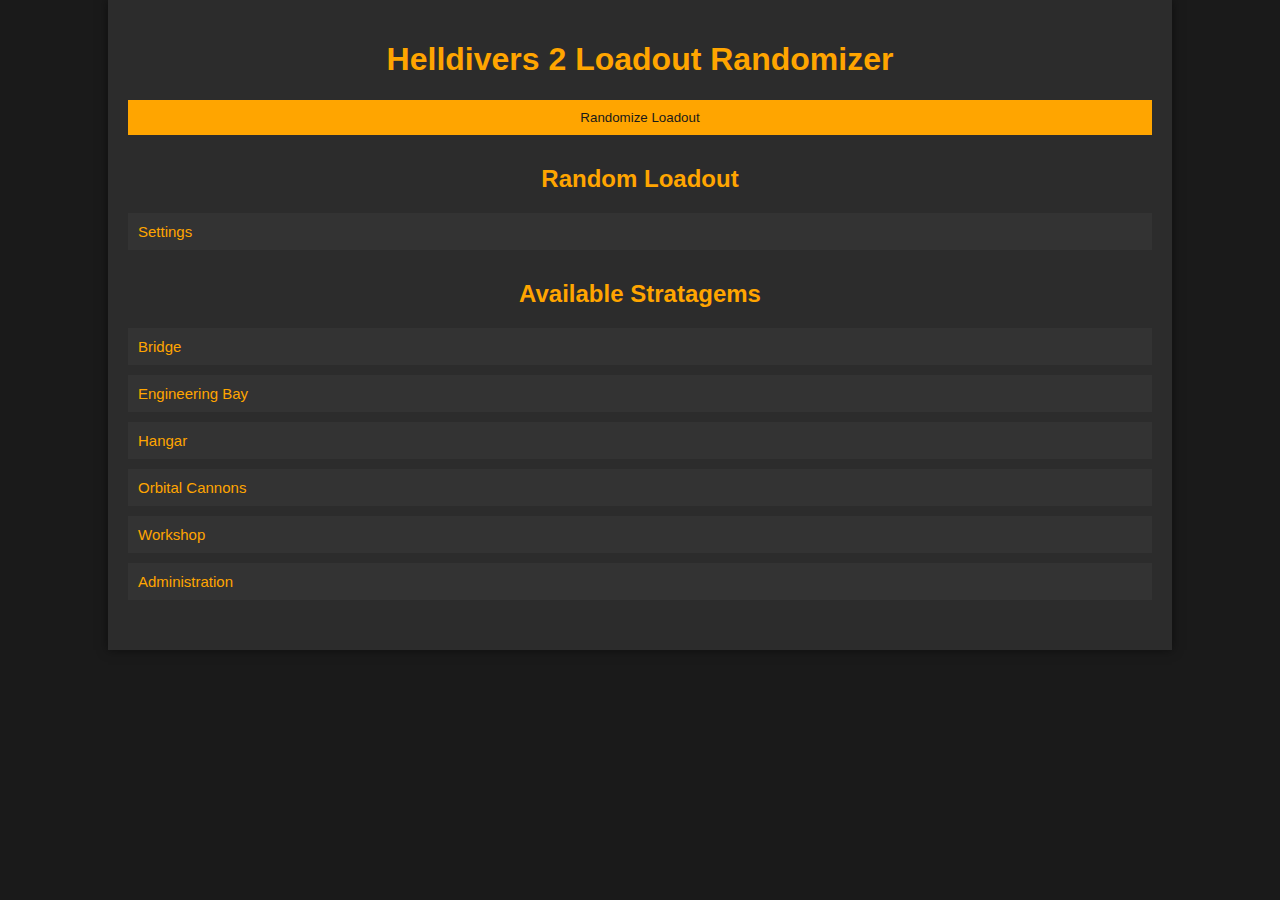
==== docs/index.html @ ba73263c "move files to docs folder for github pages" ====
<!DOCTYPE html>
<html lang="en">
<head>
    <meta charset="UTF-8">
    <meta name="viewport" content="width=device-width, initial-scale=1.0">
    <title>Helldivers 2 Loadout Randomizer</title>
    <link rel="stylesheet" href="styles.css">
</head>
<body>
    <div class="container">
        <h1>Helldivers 2 Loadout Randomizer</h1>
        
        <button id="randomizeButton">Randomize Loadout</button>
        
        <div class="loadout">
            <h2>Random Loadout</h2>
            <div id="loadoutDisplay"></div>
        </div>

        <div class="settings">
            <button class="collapsible">Settings</button>
            <div class="content">
                <label for="enemyType">Enemy Type:</label>
                <select id="enemyType">
                    <option value="bugs">Bugs</option>
                    <option value="bots">Bots</option>
                </select>
                
                <div class="toggles">
                    <label for="guaranteedWeapon" style="word-wrap:break-word">
                        <input type="checkbox" id="guaranteedWeapon" value="guaranteedWeapon"> Guaranteed Weapon
                    </label>
                    <label for="guaranteedBackpack" style="word-wrap:break-word">
                        <input type="checkbox" id="guaranteedBackpack" value="guaranteedBackpack"> Guaranteed Backpack
                    </label>
                    <label>
                        Maximum Weapons: <input type="number" id="maxWeapons" min="0" max="4" value="1">
                    </label>
                    <label>
                        Maximum Backpacks: <input type="number" id="maxBackpacks" min="0" max="4" value="1">
                    </label>
                    <label>
                        Fairness Scale: <input type="range" id="fairnessScale" min="0" max="100" value="50">
                    </label>
                </div>
            </div>
        </div>
        
        <div class="stratagem-list">
            <h2>Available Stratagems</h2>
            <button class="collapsible">Bridge</button>
            <div class="content" id="bridge">
                <ul></ul>
            </div>
            <button class="collapsible">Engineering Bay</button>
            <div class="content" id="engineering-bay">
                <ul></ul>
            </div>
            <button class="collapsible">Hangar</button>
            <div class="content" id="hangar">
                <ul></ul>
            </div>
            <button class="collapsible">Orbital Cannons</button>
            <div class="content" id="orbital-cannons">
                <ul></ul>
            </div>
            <button class="collapsible">Workshop</button>
            <div class="content" id="workshop">
                <ul></ul>
            </div>
            <button class="collapsible">Administration</button>
            <div class="content" id="administration">
                <ul></ul>
            </div>
        </div>
        
    </div>
    
    <script src="app.js"></script>
</body>
</html>
---- docs/styles.css ----
/* General Styles */
body {
    font-family: Arial, sans-serif;
    background-color: #1a1a1a; /* Dark background */
    color: #e0e0e0; /* Light gray text */
    margin: 0;
    padding: 0;
}

.container {
    width: 80%;
    margin: auto;
    padding: 20px;
    background-color: #2c2c2c; /* Dark gray container background */
    box-shadow: 0 0 10px rgba(0, 0, 0, 0.5); /* Slight shadow for depth */
}

/* Header Styles */
h1, h2 {
    text-align: center;
    color: #ffa500; /* Orange text */
}

/* Settings and Toggles */
.settings, .stratagem-list, .loadout {
    margin: 20px 0;
}

.toggles label, .toggles input {
    display: block;
    margin: 10px 0;
}

/* Buttons */
button {
    background-color: #ffa500; /* Orange button background */
    color: #1a1a1a; /* Dark button text */
    cursor: pointer;
    padding: 10px;
    border: none;
    outline: none;
    width: 100%;
    margin-bottom: 10px;
}

button:hover {
    background-color: #cc8400; /* Darker orange on hover */
}

/* Collapsible Content */
.collapsible {
    background-color: #333; /* Darker gray for collapsible headers */
    color: #ffa500; /* Orange text */
    cursor: pointer;
    padding: 10px;
    width: 100%;
    text-align: left;
    outline: none;
    font-size: 15px;
    border: none;
}

.collapsible:hover {
    background-color: #444; /* Slightly lighter gray on hover */
}

.content {
    padding: 0 18px;
    display: none;
    overflow: hidden;
    background-color: #1a1a1a; /* Same as body background */
    margin-bottom: 10px;
}

/* Image Styles */
.stratagem-list img, .loadout img {
    width: 50px;
    height: 50px;
    vertical-align: middle;
    margin-right: 10px; /* Spacing between images and text */
}

/* Loadout Display */
#loadoutDisplay {
    text-align: center;
    font-size: 1.2em;
}

input[type="checkbox"] {
    display: inline-block;
    width: auto;
}
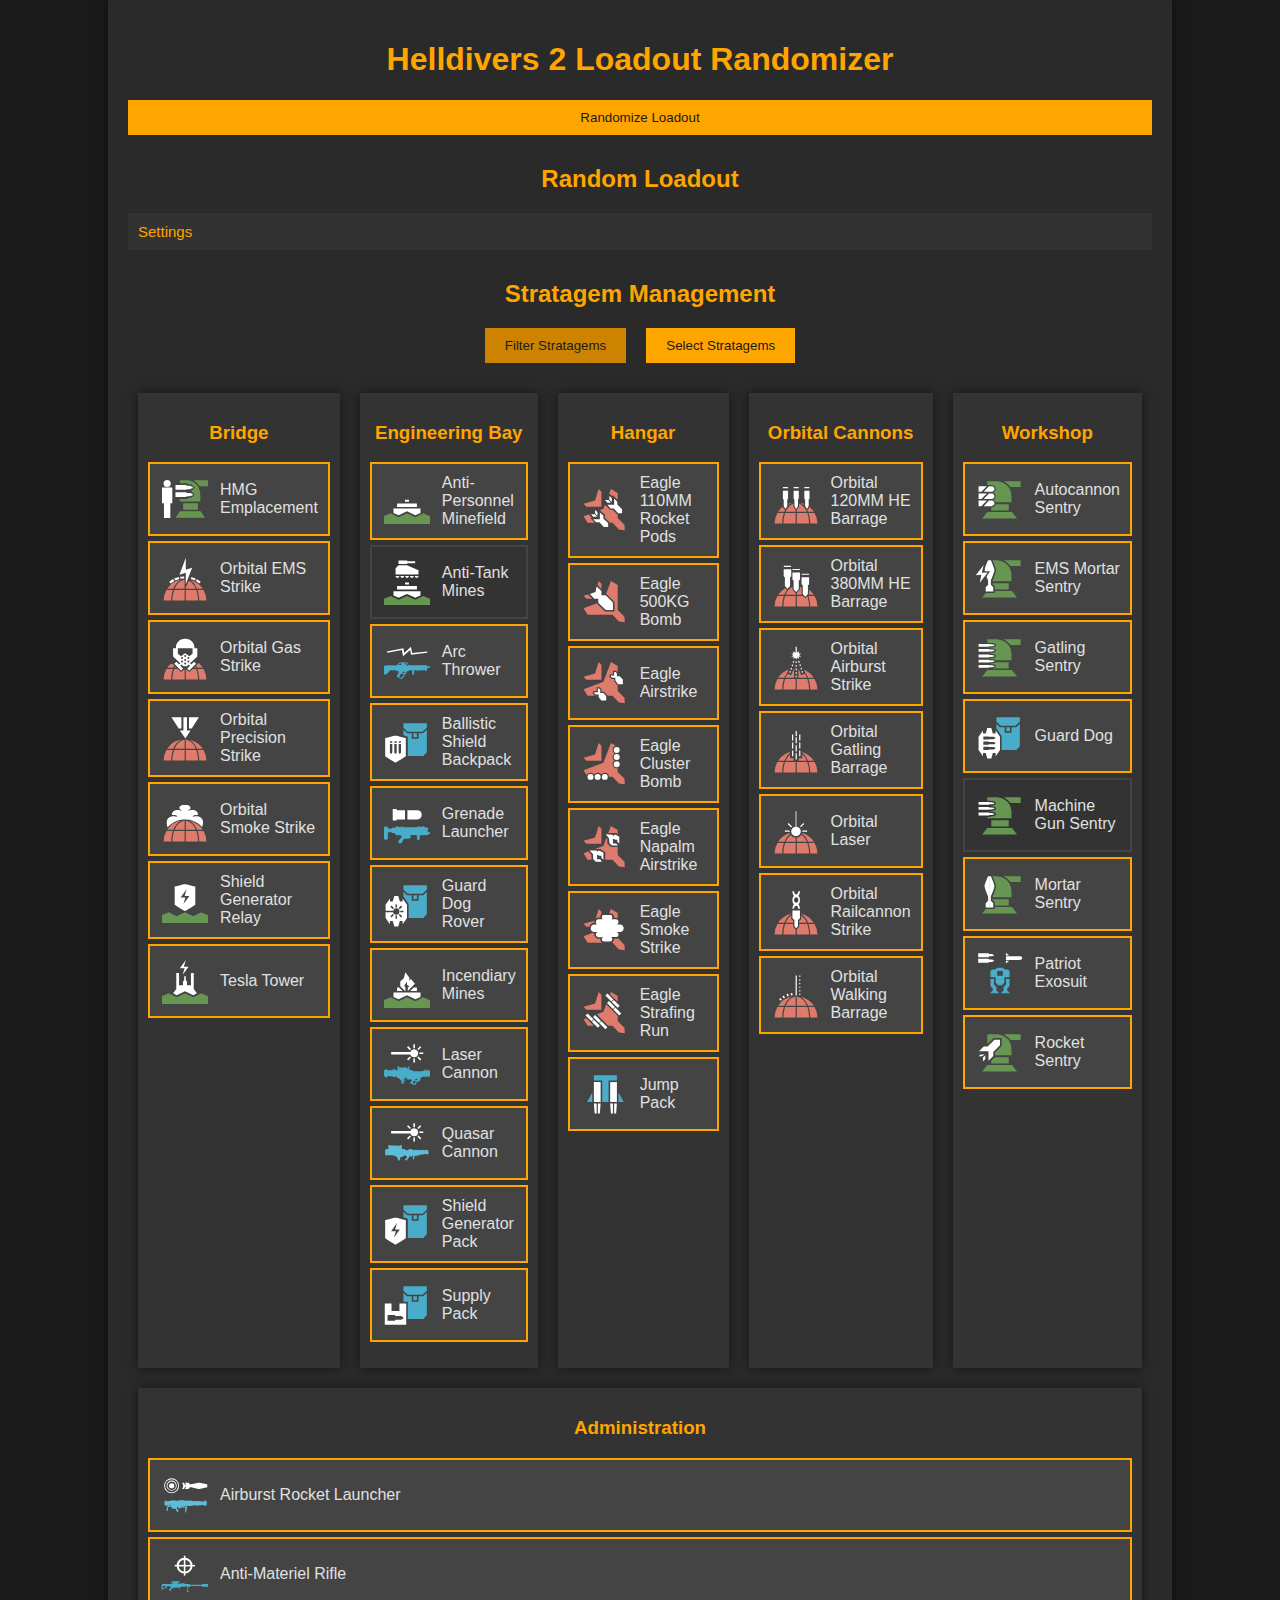
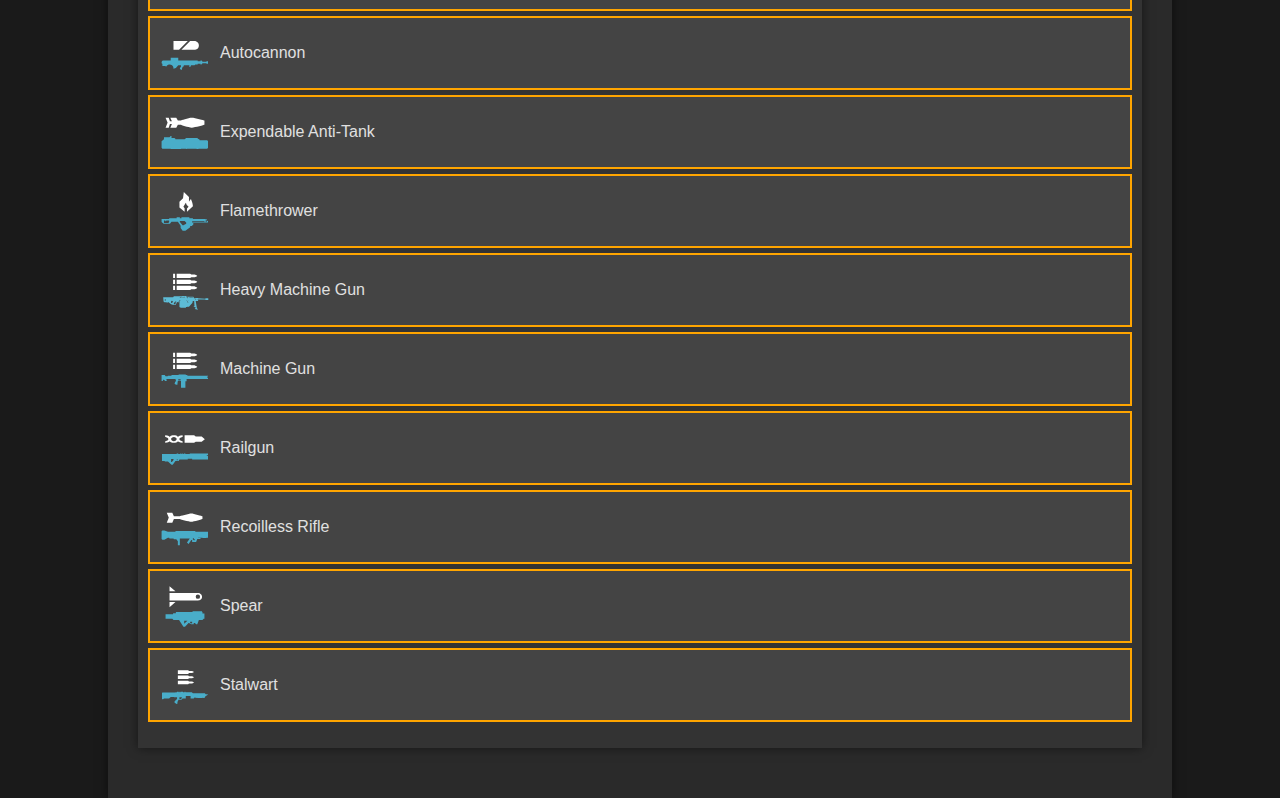
==== commit d6e82ab8: "add selectable stratagems to ensure them in the roll´, this has funny edge cases and makes fairness " ====
--- a/docs/index.html
+++ b/docs/index.html
@@ -27,11 +27,11 @@
                 </select>
                 
                 <div class="toggles">
-                    <label for="guaranteedWeapon" style="word-wrap:break-word">
-                        <input type="checkbox" id="guaranteedWeapon" value="guaranteedWeapon"> Guaranteed Weapon
+                    <label>
+                        <input type="checkbox" id="guaranteedWeapon"> Guaranteed Weapon
                     </label>
-                    <label for="guaranteedBackpack" style="word-wrap:break-word">
-                        <input type="checkbox" id="guaranteedBackpack" value="guaranteedBackpack"> Guaranteed Backpack
+                    <label>
+                        <input type="checkbox" id="guaranteedBackpack"> Guaranteed Backpack
                     </label>
                     <label>
                         Maximum Weapons: <input type="number" id="maxWeapons" min="0" max="4" value="1">
@@ -40,42 +40,86 @@
                         Maximum Backpacks: <input type="number" id="maxBackpacks" min="0" max="4" value="1">
                     </label>
                     <label>
-                        Fairness Scale: <input type="range" id="fairnessScale" min="0" max="100" value="50">
+                        Available Stratagems: <input type="number" id="stratagemCount" min="2" max="6" value="4">
+                    </label>
+                    <label>
+                        Fairness Scale:                                             
+                        <span class="tooltip">?
+                            <span class="tooltiptext">Adjust the balance of loadout randomness. 0 means completely random, 100 means generally very good stratagems for the choosen enemy type.</span>
+                        </span>
+                        <input type="range" id="fairnessScale" min="0" max="100" value="50">
                     </label>
                 </div>
             </div>
         </div>
         
-        <div class="stratagem-list">
-            <h2>Available Stratagems</h2>
-            <button class="collapsible">Bridge</button>
-            <div class="content" id="bridge">
-                <ul></ul>
+        <div class="stratagem-management">
+            <h2>Stratagem Management</h2>
+            <div class="tabs">
+                <button id="filterTab" class="active">Filter Stratagems</button>
+                <button id="selectTab">Select Stratagems</button>
             </div>
-            <button class="collapsible">Engineering Bay</button>
-            <div class="content" id="engineering-bay">
-                <ul></ul>
+            
+            <div id="filterView" class="view active">
+                <div class="columns">
+                    <div class="column" id="fbridge">
+                        <h3>Bridge</h3>
+                        <ul></ul>
+                    </div>
+                    <div class="column" id="fengineering-bay">
+                        <h3>Engineering Bay</h3>
+                        <ul></ul>
+                    </div>
+                    <div class="column" id="fhangar">
+                        <h3>Hangar</h3>
+                        <ul></ul>
+                    </div>
+                    <div class="column" id="forbital-cannons">
+                        <h3>Orbital Cannons</h3>
+                        <ul></ul>
+                    </div>
+                    <div class="column" id="fworkshop">
+                        <h3>Workshop</h3>
+                        <ul></ul>
+                    </div>
+                    <div class="column" id="fadministration">
+                        <h3>Administration</h3>
+                        <ul></ul>
+                    </div>
+                </div>
+                <ul id="filterStratagemList"></ul>
             </div>
-            <button class="collapsible">Hangar</button>
-            <div class="content" id="hangar">
-                <ul></ul>
+            
+            <div id="selectView" class="view">
+                <div class="columns">
+                    <div class="column" id="bridge">
+                        <h3>Bridge</h3>
+                        <ul></ul>
+                    </div>
+                    <div class="column" id="engineering-bay">
+                        <h3>Engineering Bay</h3>
+                        <ul></ul>
+                    </div>
+                    <div class="column" id="hangar">
+                        <h3>Hangar</h3>
+                        <ul></ul>
+                    </div>
+                    <div class="column" id="orbital-cannons">
+                        <h3>Orbital Cannons</h3>
+                        <ul></ul>
+                    </div>
+                    <div class="column" id="workshop">
+                        <h3>Workshop</h3>
+                        <ul></ul>
+                    </div>
+                    <div class="column" id="administration">
+                        <h3>Administration</h3>
+                        <ul></ul>
+                    </div>
+                </div>
             </div>
-            <button class="collapsible">Orbital Cannons</button>
-            <div class="content" id="orbital-cannons">
-                <ul></ul>
-            </div>
-            <button class="collapsible">Workshop</button>
-            <div class="content" id="workshop">
-                <ul></ul>
-            </div>
-            <button class="collapsible">Administration</button>
-            <div class="content" id="administration">
-                <ul></ul>
-            </div>
-        </div>
-        
+        </div>        
     </div>
-    
     <script src="app.js"></script>
 </body>
 </html>
--- a/docs/styles.css
+++ b/docs/styles.css
@@ -1,17 +1,20 @@
 /* General Styles */
 body {
     font-family: Arial, sans-serif;
-    background-color: #1a1a1a; /* Dark background */
+    background-color: #1a1a1a; /* Default dark background color */
     color: #e0e0e0; /* Light gray text */
     margin: 0;
     padding: 0;
+    background-repeat: no-repeat;
+    background-position: center;
+    background-size: cover;
 }
 
 .container {
     width: 80%;
     margin: auto;
     padding: 20px;
-    background-color: #2c2c2c; /* Dark gray container background */
+    background-color: rgba(44, 44, 44, 0.9); /* Semi-transparent dark gray container background */
     box-shadow: 0 0 10px rgba(0, 0, 0, 0.5); /* Slight shadow for depth */
 }
 
@@ -22,13 +25,55 @@
 }
 
 /* Settings and Toggles */
-.settings, .stratagem-list, .loadout {
+.settings, .stratagem-management, .loadout {
     margin: 20px 0;
 }
 
 .toggles label, .toggles input {
     display: block;
     margin: 10px 0;
+}
+
+/* Tooltip */
+.tooltip {
+    position: relative;
+    display: inline-block;
+    cursor: pointer;
+    color: #ffa500; /* Orange text for the tooltip */
+    margin-left: 5px;
+}
+
+.tooltip .tooltiptext {
+    visibility: hidden;
+    width: 220px;
+    background-color: #333;
+    color: #fff;
+    text-align: center;
+    border-radius: 5px;
+    padding: 5px 10px;
+    position: absolute;
+    z-index: 1;
+    bottom: 125%; /* Position the tooltip above the text */
+    left: 50%;
+    margin-left: -110px;
+    opacity: 0;
+    transition: opacity 0.3s;
+}
+
+.tooltip .tooltiptext::after {
+    content: "";
+    position: absolute;
+    top: 100%; /* Bottom of the tooltip */
+    left: 50%;
+    margin-left: -5px;
+    border-width: 5px;
+    border-style: solid;
+    border-color: #333 transparent transparent transparent;
+}
+
+.tooltip:hover .tooltiptext {
+    visibility: visible;
+    opacity: 1;
 }
 
 /* Buttons */
@@ -49,7 +94,7 @@
 
 /* Collapsible Content */
 .collapsible {
-    background-color: #333; /* Darker gray for collapsible headers */
+    background-color: #333333f1; /* Darker gray for collapsible headers */
     color: #ffa500; /* Orange text */
     cursor: pointer;
     padding: 10px;
@@ -61,7 +106,7 @@
 }
 
 .collapsible:hover {
-    background-color: #444; /* Slightly lighter gray on hover */
+    background-color: #444444e7; /* Slightly lighter gray on hover */
 }
 
 .content {
@@ -72,18 +117,124 @@
     margin-bottom: 10px;
 }
 
-/* Image Styles */
-.stratagem-list img, .loadout img {
+/* Tabs */
+.tabs {
+    display: flex;
+    justify-content: center;
+    margin-bottom: 20px;
+}
+
+.tabs button {
+    width: auto;
+    display: inline-block;
+    margin: 0 10px;
+    padding: 10px 20px;
+}
+
+.tabs button.active {
+    background-color: #cc8400;
+}
+
+/* Views */
+.view {
+    display: none;
+}
+
+.view.active {
+    display: block;
+}
+
+/* Filters */
+.filters {
+    display: flex;
+    justify-content: space-around;
+    margin-bottom: 10px;
+}
+
+/* Column Layout */
+.columns {
+    display: flex;
+    justify-content: space-between;
+    flex-wrap: wrap;
+}
+
+.column {
+    flex: 1;
+    margin: 10px;
+    background-color: #333; /* Darker gray */
+    padding: 10px;
+    box-shadow: 0 0 10px rgba(0, 0, 0, 0.5);
+}
+
+.column h3 {
+    text-align: center;
+    color: #ffa500; /* Orange */
+}
+
+/* Stratagem Styles */
+.stratagem-management ul {
+    list-style: none;
+    padding: 0;
+}
+
+.stratagem-management li {
+    cursor: pointer;
+    padding: 10px;
+    border: 2px solid #444; /* Default border color */
+    margin: 5px 0;
+    display: flex;
+    align-items: center;
+    transition: background-color 0.3s, border-color 0.3s;
+}
+
+.stratagem-management li img {
     width: 50px;
     height: 50px;
-    vertical-align: middle;
-    margin-right: 10px; /* Spacing between images and text */
+    margin-right: 10px;
+}
+
+.stratagem-management li.enabled {
+    background-color: #444; /* Selected background color */
+    border-color: #ffa500; /* Selected border color */
+}
+
+.stratagem-management li.selected {
+    background-color: #444; /* Selected background color */
+    border-color: #ffa500; /* Selected border color */
 }
 
 /* Loadout Display */
 #loadoutDisplay {
     text-align: center;
     font-size: 1.2em;
+}
+
+.loadout img {
+    width: 50px;
+    height: 50px;
+    margin: 5px;
+}
+
+/* Responsive Icon Scaling */
+@media (min-width: 768px) {
+    .loadout img {
+        width: 70px;
+        height: 70px;
+    }
+}
+
+@media (min-width: 1024px) {
+    .loadout img {
+        width: 90px;
+        height: 90px;
+    }
+}
+
+@media (min-width: 1440px) {
+    .loadout img {
+        width: 110px;
+        height: 110px;
+    }
 }
 
 input[type="checkbox"] {
